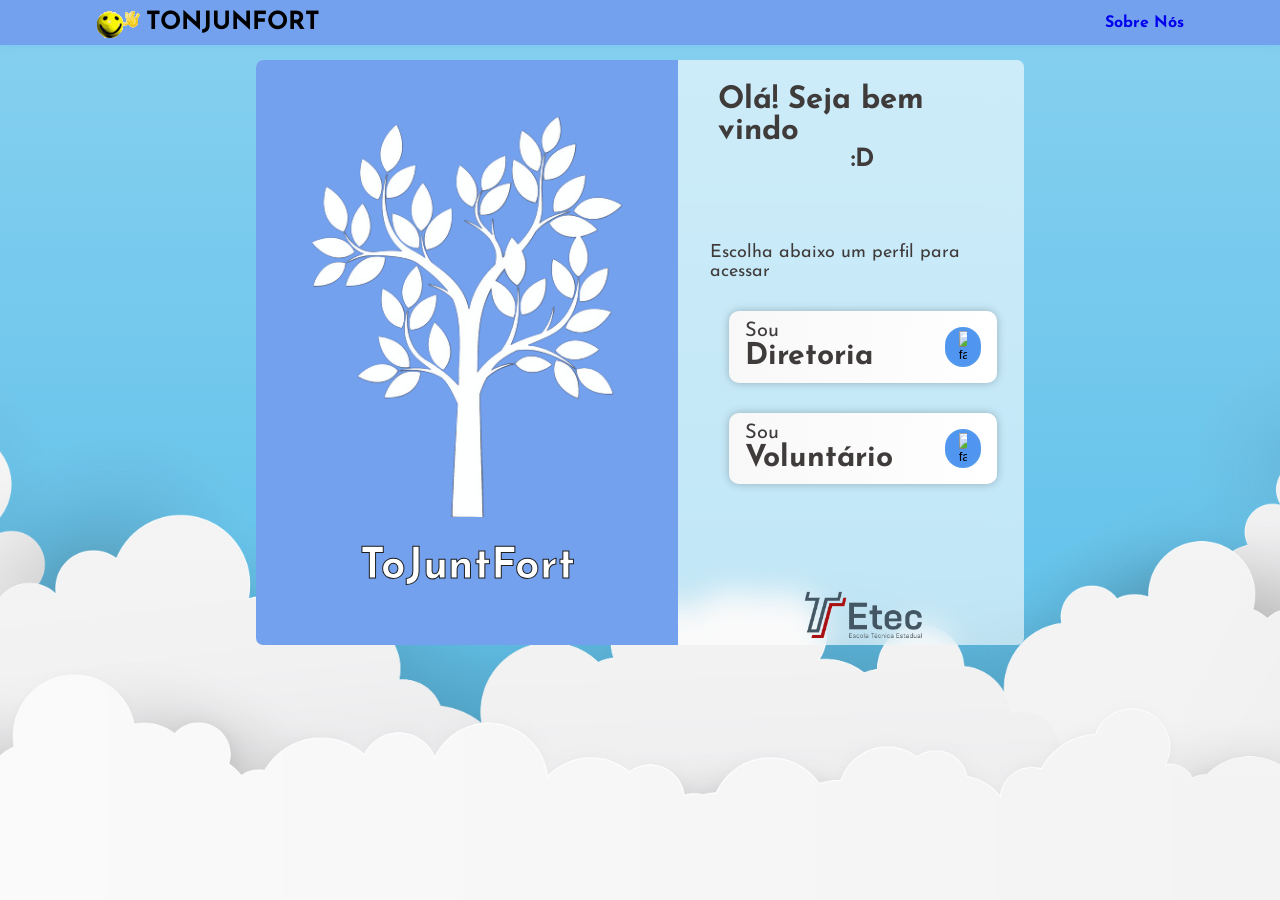
==== ai-test-main/tecece/main/index.html @ cc1e73dc "Add files via upload" ====
<!DOCTYPE html>
<html lang="pt-BR">

<head>
    <meta charset="UTF-8">
    <meta name="viewport" content="width=device-width, initial-scale=1.0">
    <title>Seja Bem-Vindo</title>
    <link rel="stylesheet" href="./style.css">
    <link rel="stylesheet" href="./CSS/Global/globalStyle.css">
    <link rel="preconnect" href="https://fonts.googleapis.com">
    <link rel="preconnect" href="https://fonts.gstatic.com" crossorigin>
    <link
        href="https://fonts.googleapis.com/css2?family=Josefin+Sans:ital,wght@0,100..700;1,100..700&family=Jura:wght@300..700&display=swap"
        rel="stylesheet">

</head>

<body>

    <div id="tudo">

        <div id="box-principal">

            <header id="cabecalho">

                <div id="conteudo-cabecalho">

                    <div id="img-tonjut-cabecalho">
                        <img src="./midia/GIFs/hau.gif" alt="hai.gif">
                        <h3 style="font-size: 25px;" class="fonte-josefin bold">TONJUNFORT</h3>
                    </div>

                    <a style="text-decoration: none;" class="fonte bold" href="#">Sobre Nós</a>
                </div>

            </header>

            <div id="box-direita">

                <div id="box-tojunfort">
                    <img src="./midia/Imagens/92885741-árvore-branca-no-fundo-preto-design-vetorial-e-elemento-gráfico-Picsart-BackgroundRemover.jpg" alt="">
                    <h1 class="fonte">ToJuntFort</h1>
                </div>

                <div id="box-mensagem-escolha">

                    <div id="box-mensagem">

                        <h1 class="fonte">
                            Olá! Seja bem vindo
                        </h1>

                        <h4 style="margin: 0; font-size: 25px; color: #3f3b3b" class="fonte">
                            :D
                        </h4>

                    </div>

                    <div id="box-escolha">

                        <h4 id="box-escolha-h4" class="fonte" style="color: #3f3b3b;">
                            Escolha abaixo um perfil para acessar
                        </h4>

                        <div class="escolhas" id="box-diretor">

                            <div id="texto-escolha-diretor">

                                <p class="texto fonte" style="font-size: 20px;">
                                    Sou
                                </p>

                                <p class="texto fonte" style="font-size: 30px; font-weight: bold;">
                                    Diretoria
                                </p>


                            </div>

                            <button id="botao-pag-diretoria" class="botao-escolhas">
                                <img class="img-botao"
                                    src="./Midia/Imagens/pngtree-arrow-right-flat-white-color-icon-ok-down-negative-vector-png-image_9756321-removebg-preview.png"
                                    alt="falhou.svg">
                            </button>

                        </div>


                        <div class="escolhas" id="box-voluntário">


                            <div id="texto-escolha-voluntario">

                                <p class="texto fonte" style="font-size: 20px;">
                                    Sou
                                </p>

                                <p class="texto fonte" style="font-size: 30px; font-weight: bold;">
                                    Voluntário
                                </p>


                            </div>



                            <button id="botao-pag-voluntario" class="botao-escolhas">
                                <img class="img-botao"
                                    src="./Midia/Imagens/pngtree-arrow-right-flat-white-color-icon-ok-down-negative-vector-png-image_9756321-removebg-preview.png"
                                    alt="falhou.jpg">
                            </button>


                        </div>

                    </div>

                    <div id="box-logos-etec">
                        <img class="imgs-logo" src="./midia/Imagens/Logo-Etecs-1200x800-1-Picsart-BackgroundRemover.jpg" alt="">
                    </div>

                </div>
            </div>

        </div>

    </div>

    <script src="./JS/Paginas/index/Navegacao.js"></script>
</body>

</html>
---- ai-test-main/tecece/main/style.css ----
html,
body {
    height: 100%;
    margin: 0;
}

#tudo {
    background-color: rgb(244, 245, 247);
    height: 100%;

    display: flex;
    align-items: center;
    justify-content: center;
}

#box-principal {
    display: flex;
    flex-direction: column;
    align-items: center;

    background: linear-gradient(rgba(255, 255, 255, 0.3), rgba(255, 255, 255, 0)),
        url(./midia/Imagens/cloud14.jpg) no-repeat;
    background-position: center;
    background-size: cover;

    height: 100%;
    width: 100%;
}

#cabecalho {
    display: flex;
    justify-content: center;

    width: 100%;
    height: 5%;

    background-color: #74a1ed;

    box-shadow: 0px 0px 9px 0px rgba(119, 186, 241, 0.6);
}

#conteudo-cabecalho {
    display: flex;
    align-items: center;
    justify-content: space-between;

    width: 85%;
    height: 100%
}

#img-tonjut-cabecalho {
    display: flex;
    align-items: center;
    justify-content: space-evenly;

    width: 17%;
}

#box-direita {
    display: flex;
    align-items: center;
    flex-direction: row;
    justify-content: space-between;

    border-radius: 7px;

    width: 60%;
    height: 65%;

    margin: 15px 0px 0px 0px;

    overflow: hidden;

    background: rgba(255, 255, 255, 0.6);
    backdrop-filter: blur(15px);
    -webkit-backdrop-filter: blur(15px);
}

#box-mensagem-escolha {
    display: flex;
    flex-direction: column;
    align-items: center;

    gap: 60px;

    height: 100%;
    width: 42%;
}

#box-tojunfort {
    display: flex;
    flex-direction: column;
    align-items: center;
    justify-content: center;

    background-color: #74a1ed;

    width: 55%;
    height: 100%;
    
}

#box-tojunfort img {
    height: 430px;
}

#box-tojunfort h1{
    font-size: 43px;
    font-weight: 700;
    color: white;
    
    -webkit-text-stroke: 1px rgb(29, 29, 29);  
}

#box-mensagem {
    display: flex;
    justify-content: space-around;
    align-items: center;
    flex-direction: column;

    width: 90%;
    height: 15%;

    margin-top: 25px;
}

#box-mensagem h1 {
    font-size: 31px;

    margin: 0;
    color: #3f3b3b;
}

#box-escolha {
    display: flex;
    justify-content: center;
    align-items: center;
    flex-direction: column;

    gap: 30px;
    width: 95%;
    height: 45%;
}

#box-diretor {
    display: flex;
    justify-content: space-between;
    align-items: center;

    border-radius: 10px;
}

#box-escolha-h4 {
    margin: 0;

    font-weight: 400;
    font-size: 18px;
}

.escolhas {
    display: flex;
    align-content: center;
    justify-content: space-between;
    align-items: center;

    padding: 16px;
    width: 77%;
    height: 15%;

    border-radius: 10px;

    box-shadow: 0px 0px 9px 0px rgb(0, 0, 0, 0.25);
    background: linear-gradient(93deg, rgb(248 248 248) -0.02%, rgb(255 255 255) 99.14%), rgb(255 255 255);
    backdrop-filter: blur(2px);
}

.botao-escolhas {
    display: flex;
    justify-content: center;
    align-items: center;

    width: 15%;
    height: 100%;

    border-radius: 30px;
    border: 2px solid rgba(89, 172, 228, 0.2);

    background-color: #5095f0;

    cursor: pointer;
    position: relative;
}

.botao-escolhas::before {
    content: "";
    position: absolute;

    top: -2px;
    left: -2px;
    right: -2px;
    bottom: -2px;

    border: 2px solid #0f61db;
    border-radius: 30px;

    transition: clip-path 0.5s ease-in-out;


    clip-path: inset(0 100% 100% 0);
}

.botao-escolhas:hover::before {

    clip-path: inset(0 0 0 0);
}

.img-botao {
    width: 45%;
}

.fonte {
    font-family: var(--fonte-principal);
}

.fonte-josefin {
    font-family: var(--fonte-principal);
}

.bold {
    font-weight: var(--peso-fonte);
}

.texto {
    margin: 0;

    color: #3f3b3b;
}

.imgs-logo {
    height: 120px;
}
---- ai-test-main/tecece/main/CSS/Global/globalStyle.css ----
:root {
  --fonte-principal: 'Josefin Sans', sans-serif;
  --peso-fonte: 700;
  --cor-texto: #3f3b3b;
  --cor-bordas-inputs: #b8d9f0;
  --cor-primaria: #5095f0;
  --tamanho-titulo: 25px ;
}

.text-sm {
  font-size: 15px;
}

.text-md {
  font-size: 20px;
}

.text-lg {
  font-size: 25px;
}

.text-xl {
  font-size: 30px;
}

.mt-0 {
  margin-top: 0;
}

.m-0 {
  margin: 0;
}
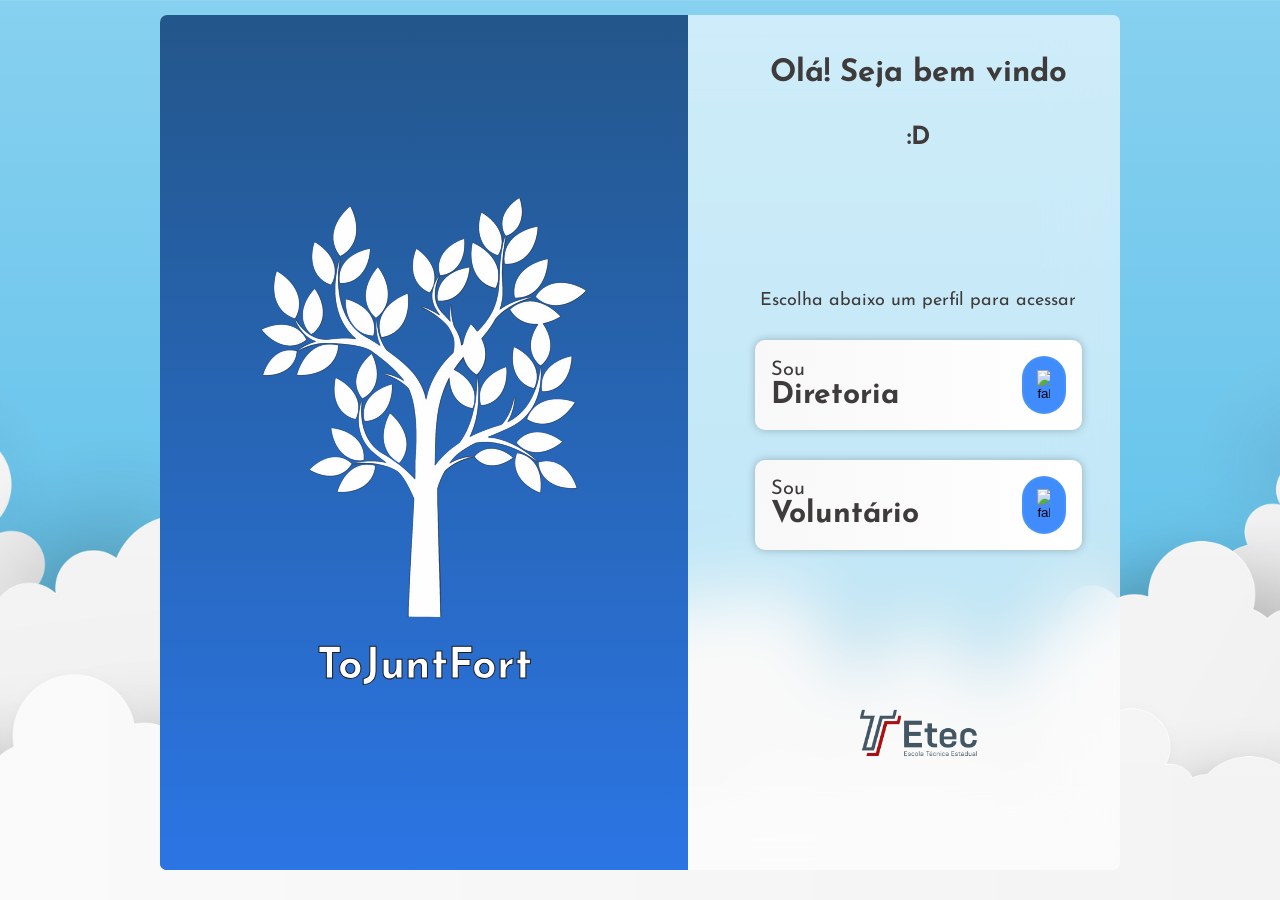
==== commit 6a7f7bae: "Add files via upload" ====
--- a/ai-test-main/tecece/main/index.html
+++ b/ai-test-main/tecece/main/index.html
@@ -21,36 +21,22 @@
 
         <div id="box-principal">
 
-            <header id="cabecalho">
-
-                <div id="conteudo-cabecalho">
-
-                    <div id="img-tonjut-cabecalho">
-                        <img src="./midia/GIFs/hau.gif" alt="hai.gif">
-                        <h3 style="font-size: 25px;" class="fonte-josefin bold">TONJUNFORT</h3>
-                    </div>
-
-                    <a style="text-decoration: none;" class="fonte bold" href="#">Sobre Nós</a>
-                </div>
-
-            </header>
-
             <div id="box-direita">
 
                 <div id="box-tojunfort">
                     <img src="./midia/Imagens/92885741-árvore-branca-no-fundo-preto-design-vetorial-e-elemento-gráfico-Picsart-BackgroundRemover.jpg" alt="">
-                    <h1 class="fonte">ToJuntFort</h1>
+                    <h1 class="fonte-josefin">ToJuntFort</h1>
                 </div>
 
                 <div id="box-mensagem-escolha">
 
                     <div id="box-mensagem">
 
-                        <h1 class="fonte">
+                        <h1 class="fonte-josefin">
                             Olá! Seja bem vindo
                         </h1>
 
-                        <h4 style="margin: 0; font-size: 25px; color: #3f3b3b" class="fonte">
+                        <h4 style="margin: 0; font-size: 25px; color: #3f3b3b" class="fonte-josefin">
                             :D
                         </h4>
 
@@ -58,7 +44,7 @@
 
                     <div id="box-escolha">
 
-                        <h4 id="box-escolha-h4" class="fonte" style="color: #3f3b3b;">
+                        <h4 id="box-escolha-h4" class="fonte-josefin" style="color: #3f3b3b;">
                             Escolha abaixo um perfil para acessar
                         </h4>
 
@@ -66,11 +52,11 @@
 
                             <div id="texto-escolha-diretor">
 
-                                <p class="texto fonte" style="font-size: 20px;">
+                                <p class="texto fonte-josefin" style="font-size: 20px;">
                                     Sou
                                 </p>
 
-                                <p class="texto fonte" style="font-size: 30px; font-weight: bold;">
+                                <p class="texto fonte-josefin" style="font-size: 30px; font-weight: bold;">
                                     Diretoria
                                 </p>
 
@@ -91,11 +77,11 @@
 
                             <div id="texto-escolha-voluntario">
 
-                                <p class="texto fonte" style="font-size: 20px;">
+                                <p class="texto fonte-josefin" style="font-size: 20px;">
                                     Sou
                                 </p>
 
-                                <p class="texto fonte" style="font-size: 30px; font-weight: bold;">
+                                <p class="texto fonte-josefin" style="font-size: 30px; font-weight: bold;">
                                     Voluntário
                                 </p>
 
--- a/ai-test-main/tecece/main/style.css
+++ b/ai-test-main/tecece/main/style.css
@@ -27,35 +27,6 @@
     width: 100%;
 }
 
-#cabecalho {
-    display: flex;
-    justify-content: center;
-
-    width: 100%;
-    height: 5%;
-
-    background-color: #74a1ed;
-
-    box-shadow: 0px 0px 9px 0px rgba(119, 186, 241, 0.6);
-}
-
-#conteudo-cabecalho {
-    display: flex;
-    align-items: center;
-    justify-content: space-between;
-
-    width: 85%;
-    height: 100%
-}
-
-#img-tonjut-cabecalho {
-    display: flex;
-    align-items: center;
-    justify-content: space-evenly;
-
-    width: 17%;
-}
-
 #box-direita {
     display: flex;
     align-items: center;
@@ -64,15 +35,15 @@
 
     border-radius: 7px;
 
-    width: 60%;
-    height: 65%;
+    width: 75%;
+    height: 95%;
 
     margin: 15px 0px 0px 0px;
 
     overflow: hidden;
 
     background: rgba(255, 255, 255, 0.6);
-    backdrop-filter: blur(15px);
+    backdrop-filter: blur(35px);
     -webkit-backdrop-filter: blur(15px);
 }
 
@@ -93,23 +64,24 @@
     align-items: center;
     justify-content: center;
 
-    background-color: #74a1ed;
+    background: linear-gradient(rgba(59, 180, 214, 0) 0%, #2b75e4 100%),
+        linear-gradient(109.77deg, rgb(35 86 138) 0.36%, rgb(35 86 138) 99.64%);
 
     width: 55%;
     height: 100%;
-    
+
 }
 
 #box-tojunfort img {
-    height: 430px;
-}
-
-#box-tojunfort h1{
+    min-height: 30%;
+}
+
+#box-tojunfort h1 {
     font-size: 43px;
     font-weight: 700;
     color: white;
-    
-    -webkit-text-stroke: 1px rgb(29, 29, 29);  
+
+    -webkit-text-stroke: 1px rgb(29, 29, 29);
 }
 
 #box-mensagem {
@@ -185,7 +157,7 @@
     border-radius: 30px;
     border: 2px solid rgba(89, 172, 228, 0.2);
 
-    background-color: #5095f0;
+    background-color: #408cfc;
 
     cursor: pointer;
     position: relative;
@@ -205,12 +177,10 @@
 
     transition: clip-path 0.5s ease-in-out;
 
-
     clip-path: inset(0 100% 100% 0);
 }
 
 .botao-escolhas:hover::before {
-
     clip-path: inset(0 0 0 0);
 }
 
@@ -218,10 +188,6 @@
     width: 45%;
 }
 
-.fonte {
-    font-family: var(--fonte-principal);
-}
-
 .fonte-josefin {
     font-family: var(--fonte-principal);
 }
@@ -238,4 +204,136 @@
 
 .imgs-logo {
     height: 120px;
+}
+
+/* ===== ===== */
+
+@media (max-width: 1024px) {
+    #box-direita {
+        width: 80%;
+        height: auto;
+        min-height: 60%;
+    }
+
+    #box-tojunfort h1 {
+        font-size: 34px;
+    }
+
+    #box-mensagem h1 {
+        font-size: 26px;
+    }
+}
+
+@media (max-width: 768px) {
+    #box-direita {
+        flex-direction: column;
+        width: 90%;
+        height: auto;
+        min-height: auto;
+        margin: 15px;
+    }
+
+    #box-tojunfort {
+        width: 100%;
+        height: auto;
+        padding: 30px 0;
+    }
+
+    #box-tojunfort img {
+        min-height: unset;
+        max-height: 150px;
+    }
+
+    #box-tojunfort h1 {
+        font-size: 30px;
+    }
+
+    #box-mensagem-escolha {
+        width: 100%;
+        gap: 30px;
+        padding: 20px 0;
+    }
+
+    #box-mensagem {
+        height: auto;
+        margin-top: 15px;
+    }
+
+    #box-mensagem h1 {
+        font-size: 24px;
+        text-align: center;
+    }
+
+    #box-escolha {
+        height: auto;
+        gap: 20px;
+    }
+
+    .escolhas {
+        width: 85%;
+    }
+
+    #box-escolha-h4 {
+        font-size: 16px;
+        text-align: center;
+    }
+
+    .imgs-logo {
+        height: 80px;
+    }
+}
+
+@media (max-width: 480px) {
+    #box-direita {
+        width: 95%;
+        margin: 10px;
+        border-radius: 5px;
+    }
+
+    #box-tojunfort {
+        padding: 20px 0;
+    }
+
+    #box-tojunfort img {
+        max-height: 110px;
+    }
+
+    #box-tojunfort h1 {
+        font-size: 24px;
+    }
+
+    #box-mensagem-escolha {
+        gap: 20px;
+        padding: 15px 0;
+    }
+
+    #box-mensagem h1 {
+        font-size: 20px;
+    }
+
+    .escolhas {
+        width: 90%;
+        padding: 12px;
+    }
+
+    .escolhas .texto {
+        font-size: 16px !important;
+    }
+
+    .escolhas .texto[style*="font-size: 30px"] {
+        font-size: 24px !important;
+    }
+
+    .botao-escolhas {
+        width: 20%;
+        min-width: 40px;
+    }
+
+    #box-escolha-h4 {
+        font-size: 14px;
+    }
+
+    .imgs-logo {
+        height: 60px;
+    }
 }
